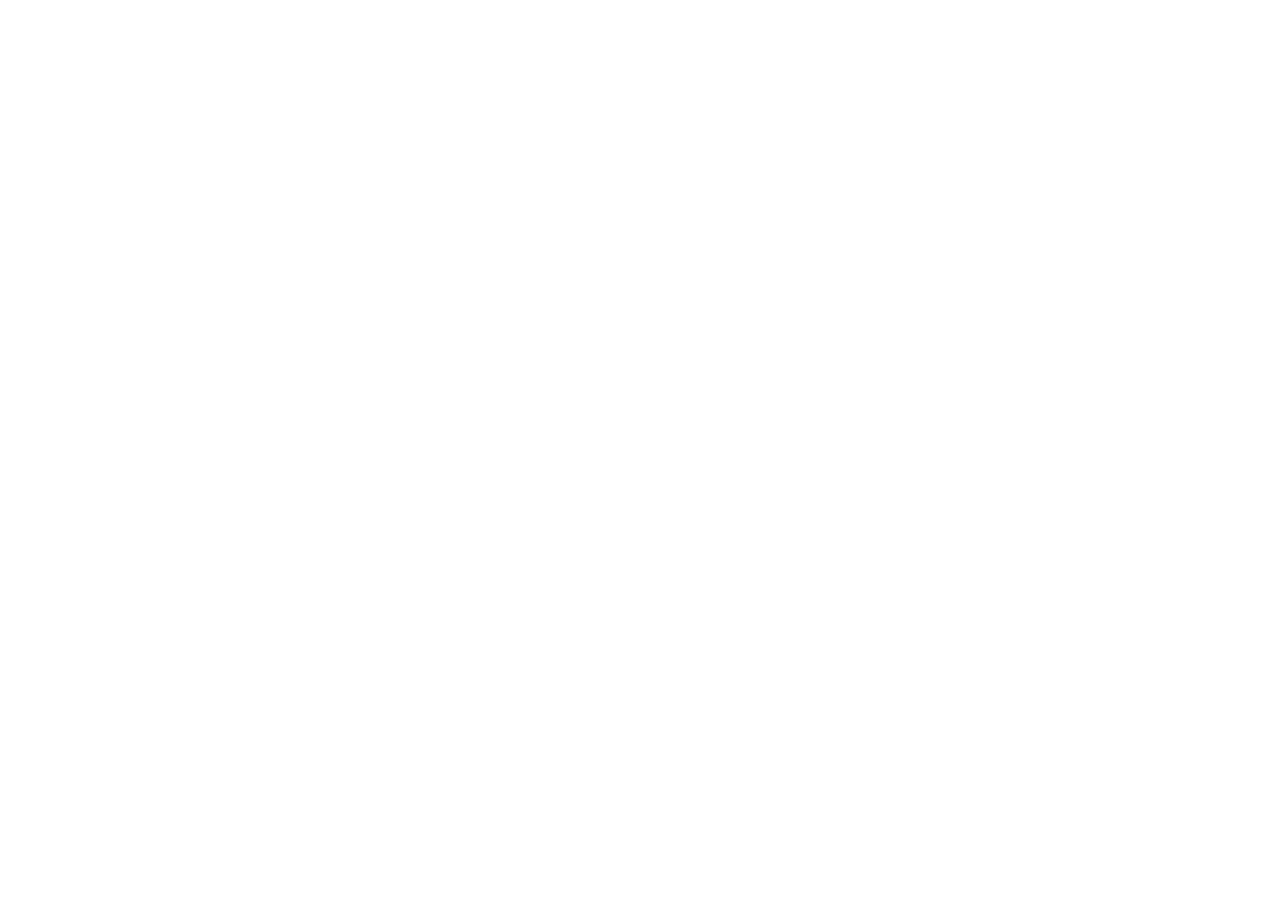
==== login.html @ 6d941e8a "init" ====
<!DOCTYPE html>
<html lang="en">

<head>
    <meta charset="UTF-8">
    <meta http-equiv="X-UA-Compatible" content="IE=edge">
    <meta name="viewport" content="width=device-width, initial-scale=1.0">
    <title>Document</title>
</head>

<body>

</body>

</html>
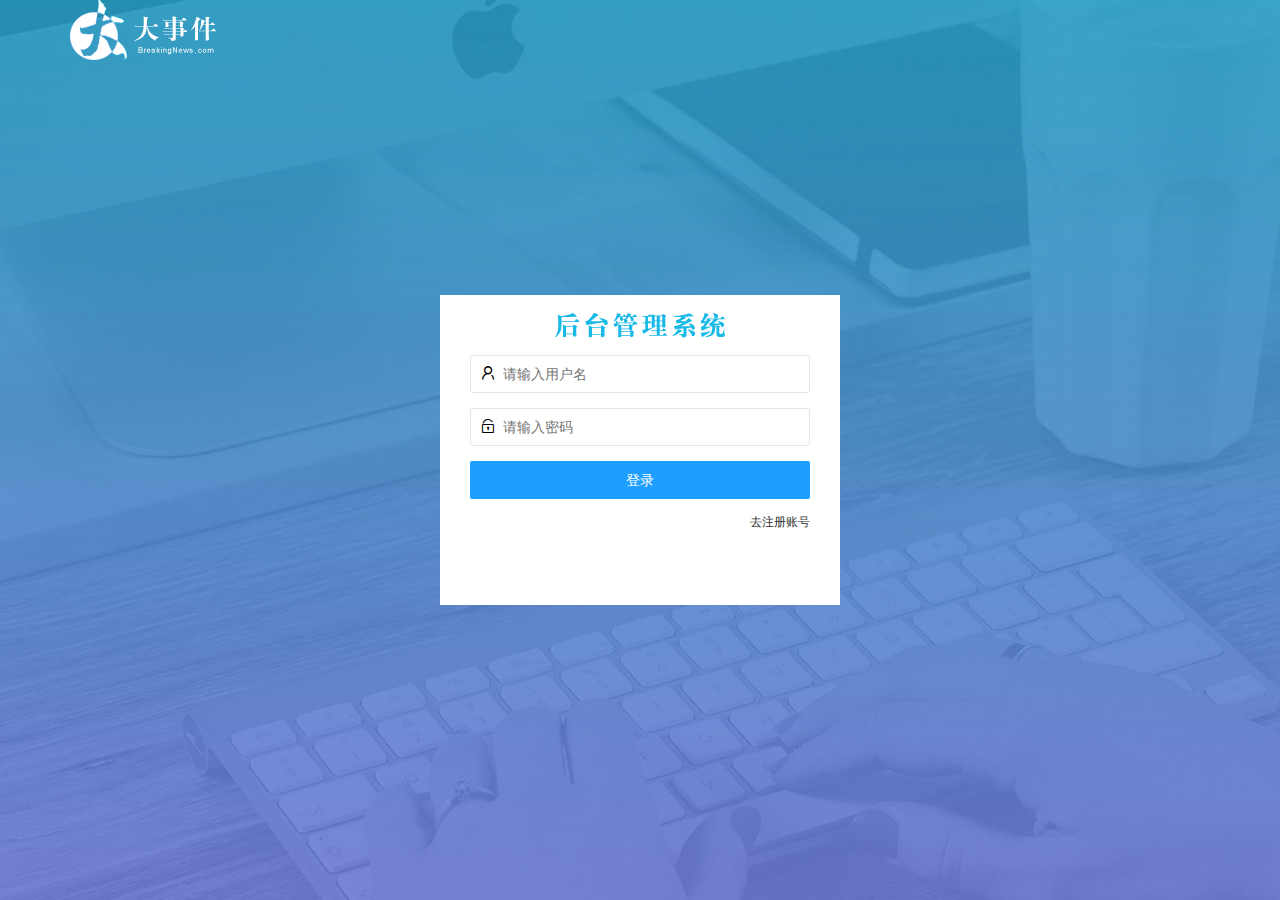
==== commit f3d990e0: "完成了登录和注册功能的开发" ====
--- a/login.html
+++ b/login.html
@@ -5,11 +5,94 @@
     <meta charset="UTF-8">
     <meta http-equiv="X-UA-Compatible" content="IE=edge">
     <meta name="viewport" content="width=device-width, initial-scale=1.0">
-    <title>Document</title>
+    <title>大事件-登录/注册</title>
+    <!-- 导入layui的样式表 -->
+    <link rel="stylesheet" href="./assets/lib/layui/css/layui.css">
+    <!-- 导入自己的样式表 -->
+    <link rel="stylesheet" href="./assets/css/login.css">
+
 </head>
 
 <body>
+    <!-- 头部logo区域 -->
+    <div class="layui-main">
+        <img src="./assets/images/logo.png">
+    </div>
 
+    <!-- 登录/注册区全域 -->
+    <div class="loginAndRegBox">
+        <div class="titleBox"></div>
+
+        <!-- 登录div -->
+        <div class="login-box">
+            <!-- 登录的表单 -->
+            <form class="layui-form" id="form_login">
+                <!-- 用户名 -->
+                <div class="layui-form-item">
+                    <i class="layui-icon layui-icon-username"></i>
+                    <input type="text" name="username" required lay-verify="required" placeholder="请输入用户名"
+                        autocomplete="off" class="layui-input">
+                </div>
+                <!-- 密码 -->
+                <div class="layui-form-item">
+                    <i class="layui-icon layui-icon-password"></i>
+                    <input type="password" name="password" required lay-verify="required|pwd" placeholder="请输入密码"
+                        autocomplete="off" class="layui-input">
+                </div>
+                <!-- 登录按钮 -->
+                <div class="layui-form-item">
+                    <button class="layui-btn layui-btn-fluid layui-btn-normal" lay-submit>登录</button>
+                </div>
+
+                <div class="layui-form-item links">
+                    <a href="javascript:;" id="link_reg">去注册账号</a>
+                </div>
+            </form>
+        </div>
+
+        <!-- 注册div -->
+        <div class="reg-box">
+            <!-- 注册的表单 -->
+            <form class="layui-form" id="form_reg">
+                <!-- 用户名 -->
+                <div class="layui-form-item">
+                    <i class="layui-icon layui-icon-username"></i>
+                    <input type="text" name="username" required lay-verify="required" placeholder="请输入用户名"
+                        autocomplete="off" class="layui-input">
+                </div>
+                <!-- 密码 -->
+                <div class="layui-form-item">
+                    <i class="layui-icon layui-icon-password"></i>
+                    <input type="password" name="password" required lay-verify="required|pwd" placeholder="请输入密码"
+                        autocomplete="off" class="layui-input">
+                </div>
+                <!-- 密码确认 -->
+                <div class="layui-form-item">
+                    <i class="layui-icon layui-icon-password"></i>
+                    <input type="password" name="repassword" required lay-verify="required|pwd|repwd"
+                        placeholder="再次确认密码" autocomplete="off" class="layui-input">
+                </div>
+                <!-- 注册按钮 -->
+                <div class="layui-form-item">
+                    <button class="layui-btn layui-btn-fluid layui-btn-normal" lay-submit>注册</button>
+                </div>
+
+                <div class="layui-form-item links">
+                    <a href="javascript:;" id="link_login">去登陆</a>
+                </div>
+            </form>
+        </div>
+    </div>
+
+    <!-- 导入layui的js文件 -->
+    <script src="./assets/lib/layui/layui.all.js"></script>
+    <!-- 导入JQuery -->
+    <script src="./assets/lib/jquery.js"></script>
+    <!-- 导入自己封装的 baseAPI.js -->
+    <script src="./assets/js/baseAPI.js"></script>
+
+    <!-- 导入自己的javascript脚本 -->
+    <script src="./assets/js/login.js"></script>
 </body>
 
 </html>--- a/assets/lib/layui/css/layui.css
+++ b/assets/lib/layui/css/layui.css
@@ -0,0 +1,2 @@
+/** layui-v2.5.5 MIT License By https://www.layui.com */
+ .layui-inline,img{display:inline-block;vertical-align:middle}h1,h2,h3,h4,h5,h6{font-weight:400}.layui-edge,.layui-header,.layui-inline,.layui-main{position:relative}.layui-body,.layui-edge,.layui-elip{overflow:hidden}.layui-btn,.layui-edge,.layui-inline,img{vertical-align:middle}.layui-btn,.layui-disabled,.layui-icon,.layui-unselect{-moz-user-select:none;-webkit-user-select:none;-ms-user-select:none}.layui-elip,.layui-form-checkbox span,.layui-form-pane .layui-form-label{text-overflow:ellipsis;white-space:nowrap}.layui-breadcrumb,.layui-tree-btnGroup{visibility:hidden}blockquote,body,button,dd,div,dl,dt,form,h1,h2,h3,h4,h5,h6,input,li,ol,p,pre,td,textarea,th,ul{margin:0;padding:0;-webkit-tap-highlight-color:rgba(0,0,0,0)}a:active,a:hover{outline:0}img{border:none}li{list-style:none}table{border-collapse:collapse;border-spacing:0}h4,h5,h6{font-size:100%}button,input,optgroup,option,select,textarea{font-family:inherit;font-size:inherit;font-style:inherit;font-weight:inherit;outline:0}pre{white-space:pre-wrap;white-space:-moz-pre-wrap;white-space:-pre-wrap;white-space:-o-pre-wrap;word-wrap:break-word}body{line-height:24px;font:14px Helvetica Neue,Helvetica,PingFang SC,Tahoma,Arial,sans-serif}hr{height:1px;margin:10px 0;border:0;clear:both}a{color:#333;text-decoration:none}a:hover{color:#777}a cite{font-style:normal;*cursor:pointer}.layui-border-box,.layui-border-box *{box-sizing:border-box}.layui-box,.layui-box *{box-sizing:content-box}.layui-clear{clear:both;*zoom:1}.layui-clear:after{content:'\20';clear:both;*zoom:1;display:block;height:0}.layui-inline{*display:inline;*zoom:1}.layui-edge{display:inline-block;width:0;height:0;border-width:6px;border-style:dashed;border-color:transparent}.layui-edge-top{top:-4px;border-bottom-color:#999;border-bottom-style:solid}.layui-edge-right{border-left-color:#999;border-left-style:solid}.layui-edge-bottom{top:2px;border-top-color:#999;border-top-style:solid}.layui-edge-left{border-right-color:#999;border-right-style:solid}.layui-disabled,.layui-disabled:hover{color:#d2d2d2!important;cursor:not-allowed!important}.layui-circle{border-radius:100%}.layui-show{display:block!important}.layui-hide{display:none!important}@font-face{font-family:layui-icon;src:url(../font/iconfont.eot?v=250);src:url(../font/iconfont.eot?v=250#iefix) format('embedded-opentype'),url(../font/iconfont.woff2?v=250) format('woff2'),url(../font/iconfont.woff?v=250) format('woff'),url(../font/iconfont.ttf?v=250) format('truetype'),url(../font/iconfont.svg?v=250#layui-icon) format('svg')}.layui-icon{font-family:layui-icon!important;font-size:16px;font-style:normal;-webkit-font-smoothing:antialiased;-moz-osx-font-smoothing:grayscale}.layui-icon-reply-fill:before{content:"\e611"}.layui-icon-set-fill:before{content:"\e614"}.layui-icon-menu-fill:before{content:"\e60f"}.layui-icon-search:before{content:"\e615"}.layui-icon-share:before{content:"\e641"}.layui-icon-set-sm:before{content:"\e620"}.layui-icon-engine:before{content:"\e628"}.layui-icon-close:before{content:"\1006"}.layui-icon-close-fill:before{content:"\1007"}.layui-icon-chart-screen:before{content:"\e629"}.layui-icon-star:before{content:"\e600"}.layui-icon-circle-dot:before{content:"\e617"}.layui-icon-chat:before{content:"\e606"}.layui-icon-release:before{content:"\e609"}.layui-icon-list:before{content:"\e60a"}.layui-icon-chart:before{content:"\e62c"}.layui-icon-ok-circle:before{content:"\1005"}.layui-icon-layim-theme:before{content:"\e61b"}.layui-icon-table:before{content:"\e62d"}.layui-icon-right:before{content:"\e602"}.layui-icon-left:before{content:"\e603"}.layui-icon-cart-simple:before{content:"\e698"}.layui-icon-face-cry:before{content:"\e69c"}.layui-icon-face-smile:before{content:"\e6af"}.layui-icon-survey:before{content:"\e6b2"}.layui-icon-tree:before{content:"\e62e"}.layui-icon-upload-circle:before{content:"\e62f"}.layui-icon-add-circle:before{content:"\e61f"}.layui-icon-download-circle:before{content:"\e601"}.layui-icon-templeate-1:before{content:"\e630"}.layui-icon-util:before{content:"\e631"}.layui-icon-face-surprised:before{content:"\e664"}.layui-icon-edit:before{content:"\e642"}.layui-icon-speaker:before{content:"\e645"}.layui-icon-down:before{content:"\e61a"}.layui-icon-file:before{content:"\e621"}.layui-icon-layouts:before{content:"\e632"}.layui-icon-rate-half:before{content:"\e6c9"}.layui-icon-add-circle-fine:before{content:"\e608"}.layui-icon-prev-circle:before{content:"\e633"}.layui-icon-read:before{content:"\e705"}.layui-icon-404:before{content:"\e61c"}.layui-icon-carousel:before{content:"\e634"}.layui-icon-help:before{content:"\e607"}.layui-icon-code-circle:before{content:"\e635"}.layui-icon-water:before{content:"\e636"}.layui-icon-username:before{content:"\e66f"}.layui-icon-find-fill:before{content:"\e670"}.layui-icon-about:before{content:"\e60b"}.layui-icon-location:before{content:"\e715"}.layui-icon-up:before{content:"\e619"}.layui-icon-pause:before{content:"\e651"}.layui-icon-date:before{content:"\e637"}.layui-icon-layim-uploadfile:before{content:"\e61d"}.layui-icon-delete:before{content:"\e640"}.layui-icon-play:before{content:"\e652"}.layui-icon-top:before{content:"\e604"}.layui-icon-friends:before{content:"\e612"}.layui-icon-refresh-3:before{content:"\e9aa"}.layui-icon-ok:before{content:"\e605"}.layui-icon-layer:before{content:"\e638"}.layui-icon-face-smile-fine:before{content:"\e60c"}.layui-icon-dollar:before{content:"\e659"}.layui-icon-group:before{content:"\e613"}.layui-icon-layim-download:before{content:"\e61e"}.layui-icon-picture-fine:before{content:"\e60d"}.layui-icon-link:before{content:"\e64c"}.layui-icon-diamond:before{content:"\e735"}.layui-icon-log:before{content:"\e60e"}.layui-icon-rate-solid:before{content:"\e67a"}.layui-icon-fonts-del:before{content:"\e64f"}.layui-icon-unlink:before{content:"\e64d"}.layui-icon-fonts-clear:before{content:"\e639"}.layui-icon-triangle-r:before{content:"\e623"}.layui-icon-circle:before{content:"\e63f"}.layui-icon-radio:before{content:"\e643"}.layui-icon-align-center:before{content:"\e647"}.layui-icon-align-right:before{content:"\e648"}.layui-icon-align-left:before{content:"\e649"}.layui-icon-loading-1:before{content:"\e63e"}.layui-icon-return:before{content:"\e65c"}.layui-icon-fonts-strong:before{content:"\e62b"}.layui-icon-upload:before{content:"\e67c"}.layui-icon-dialogue:before{content:"\e63a"}.layui-icon-video:before{content:"\e6ed"}.layui-icon-headset:before{content:"\e6fc"}.layui-icon-cellphone-fine:before{content:"\e63b"}.layui-icon-add-1:before{content:"\e654"}.layui-icon-face-smile-b:before{content:"\e650"}.layui-icon-fonts-html:before{content:"\e64b"}.layui-icon-form:before{content:"\e63c"}.layui-icon-cart:before{content:"\e657"}.layui-icon-camera-fill:before{content:"\e65d"}.layui-icon-tabs:before{content:"\e62a"}.layui-icon-fonts-code:before{content:"\e64e"}.layui-icon-fire:before{content:"\e756"}.layui-icon-set:before{content:"\e716"}.layui-icon-fonts-u:before{content:"\e646"}.layui-icon-triangle-d:before{content:"\e625"}.layui-icon-tips:before{content:"\e702"}.layui-icon-picture:before{content:"\e64a"}.layui-icon-more-vertical:before{content:"\e671"}.layui-icon-flag:before{content:"\e66c"}.layui-icon-loading:before{content:"\e63d"}.layui-icon-fonts-i:before{content:"\e644"}.layui-icon-refresh-1:before{content:"\e666"}.layui-icon-rmb:before{content:"\e65e"}.layui-icon-home:before{content:"\e68e"}.layui-icon-user:before{content:"\e770"}.layui-icon-notice:before{content:"\e667"}.layui-icon-login-weibo:before{content:"\e675"}.layui-icon-voice:before{content:"\e688"}.layui-icon-upload-drag:before{content:"\e681"}.layui-icon-login-qq:before{content:"\e676"}.layui-icon-snowflake:before{content:"\e6b1"}.layui-icon-file-b:before{content:"\e655"}.layui-icon-template:before{content:"\e663"}.layui-icon-auz:before{content:"\e672"}.layui-icon-console:before{content:"\e665"}.layui-icon-app:before{content:"\e653"}.layui-icon-prev:before{content:"\e65a"}.layui-icon-website:before{content:"\e7ae"}.layui-icon-next:before{content:"\e65b"}.layui-icon-component:before{content:"\e857"}.layui-icon-more:before{content:"\e65f"}.layui-icon-login-wechat:before{content:"\e677"}.layui-icon-shrink-right:before{content:"\e668"}.layui-icon-spread-left:before{content:"\e66b"}.layui-icon-camera:before{content:"\e660"}.layui-icon-note:before{content:"\e66e"}.layui-icon-refresh:before{content:"\e669"}.layui-icon-female:before{content:"\e661"}.layui-icon-male:before{content:"\e662"}.layui-icon-password:before{content:"\e673"}.layui-icon-senior:before{content:"\e674"}.layui-icon-theme:before{content:"\e66a"}.layui-icon-tread:before{content:"\e6c5"}.layui-icon-praise:before{content:"\e6c6"}.layui-icon-star-fill:before{content:"\e658"}.layui-icon-rate:before{content:"\e67b"}.layui-icon-template-1:before{content:"\e656"}.layui-icon-vercode:before{content:"\e679"}.layui-icon-cellphone:before{content:"\e678"}.layui-icon-screen-full:before{content:"\e622"}.layui-icon-screen-restore:before{content:"\e758"}.layui-icon-cols:before{content:"\e610"}.layui-icon-export:before{content:"\e67d"}.layui-icon-print:before{content:"\e66d"}.layui-icon-slider:before{content:"\e714"}.layui-icon-addition:before{content:"\e624"}.layui-icon-subtraction:before{content:"\e67e"}.layui-icon-service:before{content:"\e626"}.layui-icon-transfer:before{content:"\e691"}.layui-main{width:1140px;margin:0 auto}.layui-header{z-index:1000;height:60px}.layui-header a:hover{transition:all .5s;-webkit-transition:all .5s}.layui-side{position:fixed;left:0;top:0;bottom:0;z-index:999;width:200px;overflow-x:hidden}.layui-side-scroll{position:relative;width:220px;height:100%;overflow-x:hidden}.layui-body{position:absolute;left:200px;right:0;top:0;bottom:0;z-index:998;width:auto;overflow-y:auto;box-sizing:border-box}.layui-layout-body{overflow:hidden}.layui-layout-admin .layui-header{background-color:#23262E}.layui-layout-admin .layui-side{top:60px;width:200px;overflow-x:hidden}.layui-layout-admin .layui-body{position:fixed;top:60px;bottom:44px}.layui-layout-admin .layui-main{width:auto;margin:0 15px}.layui-layout-admin .layui-footer{position:fixed;left:200px;right:0;bottom:0;height:44px;line-height:44px;padding:0 15px;background-color:#eee}.layui-layout-admin .layui-logo{position:absolute;left:0;top:0;width:200px;height:100%;line-height:60px;text-align:center;color:#009688;font-size:16px}.layui-layout-admin .layui-header .layui-nav{background:0 0}.layui-layout-left{position:absolute!important;left:200px;top:0}.layui-layout-right{position:absolute!important;right:0;top:0}.layui-container{position:relative;margin:0 auto;padding:0 15px;box-sizing:border-box}.layui-fluid{position:relative;margin:0 auto;padding:0 15px}.layui-row:after,.layui-row:before{content:'';display:block;clear:both}.layui-col-lg1,.layui-col-lg10,.layui-col-lg11,.layui-col-lg12,.layui-col-lg2,.layui-col-lg3,.layui-col-lg4,.layui-col-lg5,.layui-col-lg6,.layui-col-lg7,.layui-col-lg8,.layui-col-lg9,.layui-col-md1,.layui-col-md10,.layui-col-md11,.layui-col-md12,.layui-col-md2,.layui-col-md3,.layui-col-md4,.layui-col-md5,.layui-col-md6,.layui-col-md7,.layui-col-md8,.layui-col-md9,.layui-col-sm1,.layui-col-sm10,.layui-col-sm11,.layui-col-sm12,.layui-col-sm2,.layui-col-sm3,.layui-col-sm4,.layui-col-sm5,.layui-col-sm6,.layui-col-sm7,.layui-col-sm8,.layui-col-sm9,.layui-col-xs1,.layui-col-xs10,.layui-col-xs11,.layui-col-xs12,.layui-col-xs2,.layui-col-xs3,.layui-col-xs4,.layui-col-xs5,.layui-col-xs6,.layui-col-xs7,.layui-col-xs8,.layui-col-xs9{position:relative;display:block;box-sizing:border-box}.layui-col-xs1,.layui-col-xs10,.layui-col-xs11,.layui-col-xs12,.layui-col-xs2,.layui-col-xs3,.layui-col-xs4,.layui-col-xs5,.layui-col-xs6,.layui-col-xs7,.layui-col-xs8,.layui-col-xs9{float:left}.layui-col-xs1{width:8.33333333%}.layui-col-xs2{width:16.66666667%}.layui-col-xs3{width:25%}.layui-col-xs4{width:33.33333333%}.layui-col-xs5{width:41.66666667%}.layui-col-xs6{width:50%}.layui-col-xs7{width:58.33333333%}.layui-col-xs8{width:66.66666667%}.layui-col-xs9{width:75%}.layui-col-xs10{width:83.33333333%}.layui-col-xs11{width:91.66666667%}.layui-col-xs12{width:100%}.layui-col-xs-offset1{margin-left:8.33333333%}.layui-col-xs-offset2{margin-left:16.66666667%}.layui-col-xs-offset3{margin-left:25%}.layui-col-xs-offset4{margin-left:33.33333333%}.layui-col-xs-offset5{margin-left:41.66666667%}.layui-col-xs-offset6{margin-left:50%}.layui-col-xs-offset7{margin-left:58.33333333%}.layui-col-xs-offset8{margin-left:66.66666667%}.layui-col-xs-offset9{margin-left:75%}.layui-col-xs-offset10{margin-left:83.33333333%}.layui-col-xs-offset11{margin-left:91.66666667%}.layui-col-xs-offset12{margin-left:100%}@media screen and (max-width:768px){.layui-hide-xs{display:none!important}.layui-show-xs-block{display:block!important}.layui-show-xs-inline{display:inline!important}.layui-show-xs-inline-block{display:inline-block!important}}@media screen and (min-width:768px){.layui-container{width:750px}.layui-hide-sm{display:none!important}.layui-show-sm-block{display:block!important}.layui-show-sm-inline{display:inline!important}.layui-show-sm-inline-block{display:inline-block!important}.layui-col-sm1,.layui-col-sm10,.layui-col-sm11,.layui-col-sm12,.layui-col-sm2,.layui-col-sm3,.layui-col-sm4,.layui-col-sm5,.layui-col-sm6,.layui-col-sm7,.layui-col-sm8,.layui-col-sm9{float:left}.layui-col-sm1{width:8.33333333%}.layui-col-sm2{width:16.66666667%}.layui-col-sm3{width:25%}.layui-col-sm4{width:33.33333333%}.layui-col-sm5{width:41.66666667%}.layui-col-sm6{width:50%}.layui-col-sm7{width:58.33333333%}.layui-col-sm8{width:66.66666667%}.layui-col-sm9{width:75%}.layui-col-sm10{width:83.33333333%}.layui-col-sm11{width:91.66666667%}.layui-col-sm12{width:100%}.layui-col-sm-offset1{margin-left:8.33333333%}.layui-col-sm-offset2{margin-left:16.66666667%}.layui-col-sm-offset3{margin-left:25%}.layui-col-sm-offset4{margin-left:33.33333333%}.layui-col-sm-offset5{margin-left:41.66666667%}.layui-col-sm-offset6{margin-left:50%}.layui-col-sm-offset7{margin-left:58.33333333%}.layui-col-sm-offset8{margin-left:66.66666667%}.layui-col-sm-offset9{margin-left:75%}.layui-col-sm-offset10{margin-left:83.33333333%}.layui-col-sm-offset11{margin-left:91.66666667%}.layui-col-sm-offset12{margin-left:100%}}@media screen and (min-width:992px){.layui-container{width:970px}.layui-hide-md{display:none!important}.layui-show-md-block{display:block!important}.layui-show-md-inline{display:inline!important}.layui-show-md-inline-block{display:inline-block!important}.layui-col-md1,.layui-col-md10,.layui-col-md11,.layui-col-md12,.layui-col-md2,.layui-col-md3,.layui-col-md4,.layui-col-md5,.layui-col-md6,.layui-col-md7,.layui-col-md8,.layui-col-md9{float:left}.layui-col-md1{width:8.33333333%}.layui-col-md2{width:16.66666667%}.layui-col-md3{width:25%}.layui-col-md4{width:33.33333333%}.layui-col-md5{width:41.66666667%}.layui-col-md6{width:50%}.layui-col-md7{width:58.33333333%}.layui-col-md8{width:66.66666667%}.layui-col-md9{width:75%}.layui-col-md10{width:83.33333333%}.layui-col-md11{width:91.66666667%}.layui-col-md12{width:100%}.layui-col-md-offset1{margin-left:8.33333333%}.layui-col-md-offset2{margin-left:16.66666667%}.layui-col-md-offset3{margin-left:25%}.layui-col-md-offset4{margin-left:33.33333333%}.layui-col-md-offset5{margin-left:41.66666667%}.layui-col-md-offset6{margin-left:50%}.layui-col-md-offset7{margin-left:58.33333333%}.layui-col-md-offset8{margin-left:66.66666667%}.layui-col-md-offset9{margin-left:75%}.layui-col-md-offset10{margin-left:83.33333333%}.layui-col-md-offset11{margin-left:91.66666667%}.layui-col-md-offset12{margin-left:100%}}@media screen and (min-width:1200px){.layui-container{width:1170px}.layui-hide-lg{display:none!important}.layui-show-lg-block{display:block!important}.layui-show-lg-inline{display:inline!important}.layui-show-lg-inline-block{display:inline-block!important}.layui-col-lg1,.layui-col-lg10,.layui-col-lg11,.layui-col-lg12,.layui-col-lg2,.layui-col-lg3,.layui-col-lg4,.layui-col-lg5,.layui-col-lg6,.layui-col-lg7,.layui-col-lg8,.layui-col-lg9{float:left}.layui-col-lg1{width:8.33333333%}.layui-col-lg2{width:16.66666667%}.layui-col-lg3{width:25%}.layui-col-lg4{width:33.33333333%}.layui-col-lg5{width:41.66666667%}.layui-col-lg6{width:50%}.layui-col-lg7{width:58.33333333%}.layui-col-lg8{width:66.66666667%}.layui-col-lg9{width:75%}.layui-col-lg10{width:83.33333333%}.layui-col-lg11{width:91.66666667%}.layui-col-lg12{width:100%}.layui-col-lg-offset1{margin-left:8.33333333%}.layui-col-lg-offset2{margin-left:16.66666667%}.layui-col-lg-offset3{margin-left:25%}.layui-col-lg-offset4{margin-left:33.33333333%}.layui-col-lg-offset5{margin-left:41.66666667%}.layui-col-lg-offset6{margin-left:50%}.layui-col-lg-offset7{margin-left:58.33333333%}.layui-col-lg-offset8{margin-left:66.66666667%}.layui-col-lg-offset9{margin-left:75%}.layui-col-lg-offset10{margin-left:83.33333333%}.layui-col-lg-offset11{margin-left:91.66666667%}.layui-col-lg-offset12{margin-left:100%}}.layui-col-space1{margin:-.5px}.layui-col-space1>*{padding:.5px}.layui-col-space3{margin:-1.5px}.layui-col-space3>*{padding:1.5px}.layui-col-space5{margin:-2.5px}.layui-col-space5>*{padding:2.5px}.layui-col-space8{margin:-3.5px}.layui-col-space8>*{padding:3.5px}.layui-col-space10{margin:-5px}.layui-col-space10>*{padding:5px}.layui-col-space12{margin:-6px}.layui-col-space12>*{padding:6px}.layui-col-space15{margin:-7.5px}.layui-col-space15>*{padding:7.5px}.layui-col-space18{margin:-9px}.layui-col-space18>*{padding:9px}.layui-col-space20{margin:-10px}.layui-col-space20>*{padding:10px}.layui-col-space22{margin:-11px}.layui-col-space22>*{padding:11px}.layui-col-space25{margin:-12.5px}.layui-col-space25>*{padding:12.5px}.layui-col-space30{margin:-15px}.layui-col-space30>*{padding:15px}.layui-btn,.layui-input,.layui-select,.layui-textarea,.layui-upload-button{outline:0;-webkit-appearance:none;transition:all .3s;-webkit-transition:all .3s;box-sizing:border-box}.layui-elem-quote{margin-bottom:10px;padding:15px;line-height:22px;border-left:5px solid #009688;border-radius:0 2px 2px 0;background-color:#f2f2f2}.layui-quote-nm{border-style:solid;border-width:1px 1px 1px 5px;background:0 0}.layui-elem-field{margin-bottom:10px;padding:0;border-width:1px;border-style:solid}.layui-elem-field legend{margin-left:20px;padding:0 10px;font-size:20px;font-weight:300}.layui-field-title{margin:10px 0 20px;border-width:1px 0 0}.layui-field-box{padding:10px 15px}.layui-field-title .layui-field-box{padding:10px 0}.layui-progress{position:relative;height:6px;border-radius:20px;background-color:#e2e2e2}.layui-progress-bar{position:absolute;left:0;top:0;width:0;max-width:100%;height:6px;border-radius:20px;text-align:right;background-color:#5FB878;transition:all .3s;-webkit-transition:all .3s}.layui-progress-big,.layui-progress-big .layui-progress-bar{height:18px;line-height:18px}.layui-progress-text{position:relative;top:-20px;line-height:18px;font-size:12px;color:#666}.layui-progress-big .layui-progress-text{position:static;padding:0 10px;color:#fff}.layui-collapse{border-width:1px;border-style:solid;border-radius:2px}.layui-colla-content,.layui-colla-item{border-top-width:1px;border-top-style:solid}.layui-colla-item:first-child{border-top:none}.layui-colla-title{position:relative;height:42px;line-height:42px;padding:0 15px 0 35px;color:#333;background-color:#f2f2f2;cursor:pointer;font-size:14px;overflow:hidden}.layui-colla-content{display:none;padding:10px 15px;line-height:22px;color:#666}.layui-colla-icon{position:absolute;left:15px;top:0;font-size:14px}.layui-card{margin-bottom:15px;border-radius:2px;background-color:#fff;box-shadow:0 1px 2px 0 rgba(0,0,0,.05)}.layui-card:last-child{margin-bottom:0}.layui-card-header{position:relative;height:42px;line-height:42px;padding:0 15px;border-bottom:1px solid #f6f6f6;color:#333;border-radius:2px 2px 0 0;font-size:14px}.layui-bg-black,.layui-bg-blue,.layui-bg-cyan,.layui-bg-green,.layui-bg-orange,.layui-bg-red{color:#fff!important}.layui-card-body{position:relative;padding:10px 15px;line-height:24px}.layui-card-body[pad15]{padding:15px}.layui-card-body[pad20]{padding:20px}.layui-card-body .layui-table{margin:5px 0}.layui-card .layui-tab{margin:0}.layui-panel-window{position:relative;padding:15px;border-radius:0;border-top:5px solid #E6E6E6;background-color:#fff}.layui-auxiliar-moving{position:fixed;left:0;right:0;top:0;bottom:0;width:100%;height:100%;background:0 0;z-index:9999999999}.layui-form-label,.layui-form-mid,.layui-form-select,.layui-input-block,.layui-input-inline,.layui-textarea{position:relative}.layui-bg-red{background-color:#FF5722!important}.layui-bg-orange{background-color:#FFB800!important}.layui-bg-green{background-color:#009688!important}.layui-bg-cyan{background-color:#2F4056!important}.layui-bg-blue{background-color:#1E9FFF!important}.layui-bg-black{background-color:#393D49!important}.layui-bg-gray{background-color:#eee!important;color:#666!important}.layui-badge-rim,.layui-colla-content,.layui-colla-item,.layui-collapse,.layui-elem-field,.layui-form-pane .layui-form-item[pane],.layui-form-pane .layui-form-label,.layui-input,.layui-layedit,.layui-layedit-tool,.layui-quote-nm,.layui-select,.layui-tab-bar,.layui-tab-card,.layui-tab-title,.layui-tab-title .layui-this:after,.layui-textarea{border-color:#e6e6e6}.layui-timeline-item:before,hr{background-color:#e6e6e6}.layui-text{line-height:22px;font-size:14px;color:#666}.layui-text h1,.layui-text h2,.layui-text h3{font-weight:500;color:#333}.layui-text h1{font-size:30px}.layui-text h2{font-size:24px}.layui-text h3{font-size:18px}.layui-text a:not(.layui-btn){color:#01AAED}.layui-text a:not(.layui-btn):hover{text-decoration:underline}.layui-text ul{padding:5px 0 5px 15px}.layui-text ul li{margin-top:5px;list-style-type:disc}.layui-text em,.layui-word-aux{color:#999!important;padding:0 5px!important}.layui-btn{display:inline-block;height:38px;line-height:38px;padding:0 18px;background-color:#009688;color:#fff;white-space:nowrap;text-align:center;font-size:14px;border:none;border-radius:2px;cursor:pointer}.layui-btn:hover{opacity:.8;filter:alpha(opacity=80);color:#fff}.layui-btn:active{opacity:1;filter:alpha(opacity=100)}.layui-btn+.layui-btn{margin-left:10px}.layui-btn-container{font-size:0}.layui-btn-container .layui-btn{margin-right:10px;margin-bottom:10px}.layui-btn-container .layui-btn+.layui-btn{margin-left:0}.layui-table .layui-btn-container .layui-btn{margin-bottom:9px}.layui-btn-radius{border-radius:100px}.layui-btn .layui-icon{margin-right:3px;font-size:18px;vertical-align:bottom;vertical-align:middle\9}.layui-btn-primary{border:1px solid #C9C9C9;background-color:#fff;color:#555}.layui-btn-primary:hover{border-color:#009688;color:#333}.layui-btn-normal{background-color:#1E9FFF}.layui-btn-warm{background-color:#FFB800}.layui-btn-danger{background-color:#FF5722}.layui-btn-checked{background-color:#5FB878}.layui-btn-disabled,.layui-btn-disabled:active,.layui-btn-disabled:hover{border:1px solid #e6e6e6;background-color:#FBFBFB;color:#C9C9C9;cursor:not-allowed;opacity:1}.layui-btn-lg{height:44px;line-height:44px;padding:0 25px;font-size:16px}.layui-btn-sm{height:30px;line-height:30px;padding:0 10px;font-size:12px}.layui-btn-sm i{font-size:16px!important}.layui-btn-xs{height:22px;line-height:22px;padding:0 5px;font-size:12px}.layui-btn-xs i{font-size:14px!important}.layui-btn-group{display:inline-block;vertical-align:middle;font-size:0}.layui-btn-group .layui-btn{margin-left:0!important;margin-right:0!important;border-left:1px solid rgba(255,255,255,.5);border-radius:0}.layui-btn-group .layui-btn-primary{border-left:none}.layui-btn-group .layui-btn-primary:hover{border-color:#C9C9C9;color:#009688}.layui-btn-group .layui-btn:first-child{border-left:none;border-radius:2px 0 0 2px}.layui-btn-group .layui-btn-primary:first-child{border-left:1px solid #c9c9c9}.layui-btn-group .layui-btn:last-child{border-radius:0 2px 2px 0}.layui-btn-group .layui-btn+.layui-btn{margin-left:0}.layui-btn-group+.layui-btn-group{margin-left:10px}.layui-btn-fluid{width:100%}.layui-input,.layui-select,.layui-textarea{height:38px;line-height:1.3;line-height:38px\9;border-width:1px;border-style:solid;background-color:#fff;border-radius:2px}.layui-input::-webkit-input-placeholder,.layui-select::-webkit-input-placeholder,.layui-textarea::-webkit-input-placeholder{line-height:1.3}.layui-input,.layui-textarea{display:block;width:100%;padding-left:10px}.layui-input:hover,.layui-textarea:hover{border-color:#D2D2D2!important}.layui-input:focus,.layui-textarea:focus{border-color:#C9C9C9!important}.layui-textarea{min-height:100px;height:auto;line-height:20px;padding:6px 10px;resize:vertical}.layui-select{padding:0 10px}.layui-form input[type=checkbox],.layui-form input[type=radio],.layui-form select{display:none}.layui-form [lay-ignore]{display:initial}.layui-form-item{margin-bottom:15px;clear:both;*zoom:1}.layui-form-item:after{content:'\20';clear:both;*zoom:1;display:block;height:0}.layui-form-label{float:left;display:block;padding:9px 15px;width:80px;font-weight:400;line-height:20px;text-align:right}.layui-form-label-col{display:block;float:none;padding:9px 0;line-height:20px;text-align:left}.layui-form-item .layui-inline{margin-bottom:5px;margin-right:10px}.layui-input-block{margin-left:110px;min-height:36px}.layui-input-inline{display:inline-block;vertical-align:middle}.layui-form-item .layui-input-inline{float:left;width:190px;margin-right:10px}.layui-form-text .layui-input-inline{width:auto}.layui-form-mid{float:left;display:block;padding:9px 0!important;line-height:20px;margin-right:10px}.layui-form-danger+.layui-form-select .layui-input,.layui-form-danger:focus{border-color:#FF5722!important}.layui-form-select .layui-input{padding-right:30px;cursor:pointer}.layui-form-select .layui-edge{position:absolute;right:10px;top:50%;margin-top:-3px;cursor:pointer;border-width:6px;border-top-color:#c2c2c2;border-top-style:solid;transition:all .3s;-webkit-transition:all .3s}.layui-form-select dl{display:none;position:absolute;left:0;top:42px;padding:5px 0;z-index:899;min-width:100%;border:1px solid #d2d2d2;max-height:300px;overflow-y:auto;background-color:#fff;border-radius:2px;box-shadow:0 2px 4px rgba(0,0,0,.12);box-sizing:border-box}.layui-form-select dl dd,.layui-form-select dl dt{padding:0 10px;line-height:36px;white-space:nowrap;overflow:hidden;text-overflow:ellipsis}.layui-form-select dl dt{font-size:12px;color:#999}.layui-form-select dl dd{cursor:pointer}.layui-form-select dl dd:hover{background-color:#f2f2f2;-webkit-transition:.5s all;transition:.5s all}.layui-form-select .layui-select-group dd{padding-left:20px}.layui-form-select dl dd.layui-select-tips{padding-left:10px!important;color:#999}.layui-form-select dl dd.layui-this{background-color:#5FB878;color:#fff}.layui-form-checkbox,.layui-form-select dl dd.layui-disabled{background-color:#fff}.layui-form-selected dl{display:block}.layui-form-checkbox,.layui-form-checkbox *,.layui-form-switch{display:inline-block;vertical-align:middle}.layui-form-selected .layui-edge{margin-top:-9px;-webkit-transform:rotate(180deg);transform:rotate(180deg);margin-top:-3px\9}:root .layui-form-selected .layui-edge{margin-top:-9px\0/IE9}.layui-form-selectup dl{top:auto;bottom:42px}.layui-select-none{margin:5px 0;text-align:center;color:#999}.layui-select-disabled .layui-disabled{border-color:#eee!important}.layui-select-disabled .layui-edge{border-top-color:#d2d2d2}.layui-form-checkbox{position:relative;height:30px;line-height:30px;margin-right:10px;padding-right:30px;cursor:pointer;font-size:0;-webkit-transition:.1s linear;transition:.1s linear;box-sizing:border-box}.layui-form-checkbox span{padding:0 10px;height:100%;font-size:14px;border-radius:2px 0 0 2px;background-color:#d2d2d2;color:#fff;overflow:hidden}.layui-form-checkbox:hover span{background-color:#c2c2c2}.layui-form-checkbox i{position:absolute;right:0;top:0;width:30px;height:28px;border:1px solid #d2d2d2;border-left:none;border-radius:0 2px 2px 0;color:#fff;font-size:20px;text-align:center}.layui-form-checkbox:hover i{border-color:#c2c2c2;color:#c2c2c2}.layui-form-checked,.layui-form-checked:hover{border-color:#5FB878}.layui-form-checked span,.layui-form-checked:hover span{background-color:#5FB878}.layui-form-checked i,.layui-form-checked:hover i{color:#5FB878}.layui-form-item .layui-form-checkbox{margin-top:4px}.layui-form-checkbox[lay-skin=primary]{height:auto!important;line-height:normal!important;min-width:18px;min-height:18px;border:none!important;margin-right:0;padding-left:28px;padding-right:0;background:0 0}.layui-form-checkbox[lay-skin=primary] span{padding-left:0;padding-right:15px;line-height:18px;background:0 0;color:#666}.layui-form-checkbox[lay-skin=primary] i{right:auto;left:0;width:16px;height:16px;line-height:16px;border:1px solid #d2d2d2;font-size:12px;border-radius:2px;background-color:#fff;-webkit-transition:.1s linear;transition:.1s linear}.layui-form-checkbox[lay-skin=primary]:hover i{border-color:#5FB878;color:#fff}.layui-form-checked[lay-skin=primary] i{border-color:#5FB878!important;background-color:#5FB878;color:#fff}.layui-checkbox-disbaled[lay-skin=primary] span{background:0 0!important;color:#c2c2c2}.layui-checkbox-disbaled[lay-skin=primary]:hover i{border-color:#d2d2d2}.layui-form-item .layui-form-checkbox[lay-skin=primary]{margin-top:10px}.layui-form-switch{position:relative;height:22px;line-height:22px;min-width:35px;padding:0 5px;margin-top:8px;border:1px solid #d2d2d2;border-radius:20px;cursor:pointer;background-color:#fff;-webkit-transition:.1s linear;transition:.1s linear}.layui-form-switch i{position:absolute;left:5px;top:3px;width:16px;height:16px;border-radius:20px;background-color:#d2d2d2;-webkit-transition:.1s linear;transition:.1s linear}.layui-form-switch em{position:relative;top:0;width:25px;margin-left:21px;padding:0!important;text-align:center!important;color:#999!important;font-style:normal!important;font-size:12px}.layui-form-onswitch{border-color:#5FB878;background-color:#5FB878}.layui-checkbox-disbaled,.layui-checkbox-disbaled i{border-color:#e2e2e2!important}.layui-form-onswitch i{left:100%;margin-left:-21px;background-color:#fff}.layui-form-onswitch em{margin-left:5px;margin-right:21px;color:#fff!important}.layui-checkbox-disbaled span{background-color:#e2e2e2!important}.layui-checkbox-disbaled:hover i{color:#fff!important}[lay-radio]{display:none}.layui-form-radio,.layui-form-radio *{display:inline-block;vertical-align:middle}.layui-form-radio{line-height:28px;margin:6px 10px 0 0;padding-right:10px;cursor:pointer;font-size:0}.layui-form-radio *{font-size:14px}.layui-form-radio>i{margin-right:8px;font-size:22px;color:#c2c2c2}.layui-form-radio>i:hover,.layui-form-radioed>i{color:#5FB878}.layui-radio-disbaled>i{color:#e2e2e2!important}.layui-form-pane .layui-form-label{width:110px;padding:8px 15px;height:38px;line-height:20px;border-width:1px;border-style:solid;border-radius:2px 0 0 2px;text-align:center;background-color:#FBFBFB;overflow:hidden;box-sizing:border-box}.layui-form-pane .layui-input-inline{margin-left:-1px}.layui-form-pane .layui-input-block{margin-left:110px;left:-1px}.layui-form-pane .layui-input{border-radius:0 2px 2px 0}.layui-form-pane .layui-form-text .layui-form-label{float:none;width:100%;border-radius:2px;box-sizing:border-box;text-align:left}.layui-form-pane .layui-form-text .layui-input-inline{display:block;margin:0;top:-1px;clear:both}.layui-form-pane .layui-form-text .layui-input-block{margin:0;left:0;top:-1px}.layui-form-pane .layui-form-text .layui-textarea{min-height:100px;border-radius:0 0 2px 2px}.layui-form-pane .layui-form-checkbox{margin:4px 0 4px 10px}.layui-form-pane .layui-form-radio,.layui-form-pane .layui-form-switch{margin-top:6px;margin-left:10px}.layui-form-pane .layui-form-item[pane]{position:relative;border-width:1px;border-style:solid}.layui-form-pane .layui-form-item[pane] .layui-form-label{position:absolute;left:0;top:0;height:100%;border-width:0 1px 0 0}.layui-form-pane .layui-form-item[pane] .layui-input-inline{margin-left:110px}@media screen and (max-width:450px){.layui-form-item .layui-form-label{text-overflow:ellipsis;overflow:hidden;white-space:nowrap}.layui-form-item .layui-inline{display:block;margin-right:0;margin-bottom:20px;clear:both}.layui-form-item .layui-inline:after{content:'\20';clear:both;display:block;height:0}.layui-form-item .layui-input-inline{display:block;float:none;left:-3px;width:auto;margin:0 0 10px 112px}.layui-form-item .layui-input-inline+.layui-form-mid{margin-left:110px;top:-5px;padding:0}.layui-form-item .layui-form-checkbox{margin-right:5px;margin-bottom:5px}}.layui-layedit{border-width:1px;border-style:solid;border-radius:2px}.layui-layedit-tool{padding:3px 5px;border-bottom-width:1px;border-bottom-style:solid;font-size:0}.layedit-tool-fixed{position:fixed;top:0;border-top:1px solid #e2e2e2}.layui-layedit-tool .layedit-tool-mid,.layui-layedit-tool .layui-icon{display:inline-block;vertical-align:middle;text-align:center;font-size:14px}.layui-layedit-tool .layui-icon{position:relative;width:32px;height:30px;line-height:30px;margin:3px 5px;color:#777;cursor:pointer;border-radius:2px}.layui-layedit-tool .layui-icon:hover{color:#393D49}.layui-layedit-tool .layui-icon:active{color:#000}.layui-layedit-tool .layedit-tool-active{background-color:#e2e2e2;color:#000}.layui-layedit-tool .layui-disabled,.layui-layedit-tool .layui-disabled:hover{color:#d2d2d2;cursor:not-allowed}.layui-layedit-tool .layedit-tool-mid{width:1px;height:18px;margin:0 10px;background-color:#d2d2d2}.layedit-tool-html{width:50px!important;font-size:30px!important}.layedit-tool-b,.layedit-tool-code,.layedit-tool-help{font-size:16px!important}.layedit-tool-d,.layedit-tool-face,.layedit-tool-image,.layedit-tool-unlink{font-size:18px!important}.layedit-tool-image input{position:absolute;font-size:0;left:0;top:0;width:100%;height:100%;opacity:.01;filter:Alpha(opacity=1);cursor:pointer}.layui-layedit-iframe iframe{display:block;width:100%}#LAY_layedit_code{overflow:hidden}.layui-laypage{display:inline-block;*display:inline;*zoom:1;vertical-align:middle;margin:10px 0;font-size:0}.layui-laypage>a:first-child,.layui-laypage>a:first-child em{border-radius:2px 0 0 2px}.layui-laypage>a:last-child,.layui-laypage>a:last-child em{border-radius:0 2px 2px 0}.layui-laypage>:first-child{margin-left:0!important}.layui-laypage>:last-child{margin-right:0!important}.layui-laypage a,.layui-laypage button,.layui-laypage input,.layui-laypage select,.layui-laypage span{border:1px solid #e2e2e2}.layui-laypage a,.layui-laypage span{display:inline-block;*display:inline;*zoom:1;vertical-align:middle;padding:0 15px;height:28px;line-height:28px;margin:0 -1px 5px 0;background-color:#fff;color:#333;font-size:12px}.layui-flow-more a *,.layui-laypage input,.layui-table-view select[lay-ignore]{display:inline-block}.layui-laypage a:hover{color:#009688}.layui-laypage em{font-style:normal}.layui-laypage .layui-laypage-spr{color:#999;font-weight:700}.layui-laypage a{text-decoration:none}.layui-laypage .layui-laypage-curr{position:relative}.layui-laypage .layui-laypage-curr em{position:relative;color:#fff}.layui-laypage .layui-laypage-curr .layui-laypage-em{position:absolute;left:-1px;top:-1px;padding:1px;width:100%;height:100%;background-color:#009688}.layui-laypage-em{border-radius:2px}.layui-laypage-next em,.layui-laypage-prev em{font-family:Sim sun;font-size:16px}.layui-laypage .layui-laypage-count,.layui-laypage .layui-laypage-limits,.layui-laypage .layui-laypage-refresh,.layui-laypage .layui-laypage-skip{margin-left:10px;margin-right:10px;padding:0;border:none}.layui-laypage .layui-laypage-limits,.layui-laypage .layui-laypage-refresh{vertical-align:top}.layui-laypage .layui-laypage-refresh i{font-size:18px;cursor:pointer}.layui-laypage select{height:22px;padding:3px;border-radius:2px;cursor:pointer}.layui-laypage .layui-laypage-skip{height:30px;line-height:30px;color:#999}.layui-laypage button,.layui-laypage input{height:30px;line-height:30px;border-radius:2px;vertical-align:top;background-color:#fff;box-sizing:border-box}.layui-laypage input{width:40px;margin:0 10px;padding:0 3px;text-align:center}.layui-laypage input:focus,.layui-laypage select:focus{border-color:#009688!important}.layui-laypage button{margin-left:10px;padding:0 10px;cursor:pointer}.layui-table,.layui-table-view{margin:10px 0}.layui-flow-more{margin:10px 0;text-align:center;color:#999;font-size:14px}.layui-flow-more a{height:32px;line-height:32px}.layui-flow-more a *{vertical-align:top}.layui-flow-more a cite{padding:0 20px;border-radius:3px;background-color:#eee;color:#333;font-style:normal}.layui-flow-more a cite:hover{opacity:.8}.layui-flow-more a i{font-size:30px;color:#737383}.layui-table{width:100%;background-color:#fff;color:#666}.layui-table tr{transition:all .3s;-webkit-transition:all .3s}.layui-table th{text-align:left;font-weight:400}.layui-table tbody tr:hover,.layui-table thead tr,.layui-table-click,.layui-table-header,.layui-table-hover,.layui-table-mend,.layui-table-patch,.layui-table-tool,.layui-table-total,.layui-table-total tr,.layui-table[lay-even] tr:nth-child(even){background-color:#f2f2f2}.layui-table td,.layui-table th,.layui-table-col-set,.layui-table-fixed-r,.layui-table-grid-down,.layui-table-header,.layui-table-page,.layui-table-tips-main,.layui-table-tool,.layui-table-total,.layui-table-view,.layui-table[lay-skin=line],.layui-table[lay-skin=row]{border-width:1px;border-style:solid;border-color:#e6e6e6}.layui-table td,.layui-table th{position:relative;padding:9px 15px;min-height:20px;line-height:20px;font-size:14px}.layui-table[lay-skin=line] td,.layui-table[lay-skin=line] th{border-width:0 0 1px}.layui-table[lay-skin=row] td,.layui-table[lay-skin=row] th{border-width:0 1px 0 0}.layui-table[lay-skin=nob] td,.layui-table[lay-skin=nob] th{border:none}.layui-table img{max-width:100px}.layui-table[lay-size=lg] td,.layui-table[lay-size=lg] th{padding:15px 30px}.layui-table-view .layui-table[lay-size=lg] .layui-table-cell{height:40px;line-height:40px}.layui-table[lay-size=sm] td,.layui-table[lay-size=sm] th{font-size:12px;padding:5px 10px}.layui-table-view .layui-table[lay-size=sm] .layui-table-cell{height:20px;line-height:20px}.layui-table[lay-data]{display:none}.layui-table-box{position:relative;overflow:hidden}.layui-table-view .layui-table{position:relative;width:auto;margin:0}.layui-table-view .layui-table[lay-skin=line]{border-width:0 1px 0 0}.layui-table-view .layui-table[lay-skin=row]{border-width:0 0 1px}.layui-table-view .layui-table td,.layui-table-view .layui-table th{padding:5px 0;border-top:none;border-left:none}.layui-table-view .layui-table th.layui-unselect .layui-table-cell span{cursor:pointer}.layui-table-view .layui-table td{cursor:default}.layui-table-view .layui-table td[data-edit=text]{cursor:text}.layui-table-view .layui-form-checkbox[lay-skin=primary] i{width:18px;height:18px}.layui-table-view .layui-form-radio{line-height:0;padding:0}.layui-table-view .layui-form-radio>i{margin:0;font-size:20px}.layui-table-init{position:absolute;left:0;top:0;width:100%;height:100%;text-align:center;z-index:110}.layui-table-init .layui-icon{position:absolute;left:50%;top:50%;margin:-15px 0 0 -15px;font-size:30px;color:#c2c2c2}.layui-table-header{border-width:0 0 1px;overflow:hidden}.layui-table-header .layui-table{margin-bottom:-1px}.layui-table-tool .layui-inline[lay-event]{position:relative;width:26px;height:26px;padding:5px;line-height:16px;margin-right:10px;text-align:center;color:#333;border:1px solid #ccc;cursor:pointer;-webkit-transition:.5s all;transition:.5s all}.layui-table-tool .layui-inline[lay-event]:hover{border:1px solid #999}.layui-table-tool-temp{padding-right:120px}.layui-table-tool-self{position:absolute;right:17px;top:10px}.layui-table-tool .layui-table-tool-self .layui-inline[lay-event]{margin:0 0 0 10px}.layui-table-tool-panel{position:absolute;top:29px;left:-1px;padding:5px 0;min-width:150px;min-height:40px;border:1px solid #d2d2d2;text-align:left;overflow-y:auto;background-color:#fff;box-shadow:0 2px 4px rgba(0,0,0,.12)}.layui-table-cell,.layui-table-tool-panel li{overflow:hidden;text-overflow:ellipsis;white-space:nowrap}.layui-table-tool-panel li{padding:0 10px;line-height:30px;-webkit-transition:.5s all;transition:.5s all}.layui-table-tool-panel li .layui-form-checkbox[lay-skin=primary]{width:100%;padding-left:28px}.layui-table-tool-panel li:hover{background-color:#f2f2f2}.layui-table-tool-panel li .layui-form-checkbox[lay-skin=primary] i{position:absolute;left:0;top:0}.layui-table-tool-panel li .layui-form-checkbox[lay-skin=primary] span{padding:0}.layui-table-tool .layui-table-tool-self .layui-table-tool-panel{left:auto;right:-1px}.layui-table-col-set{position:absolute;right:0;top:0;width:20px;height:100%;border-width:0 0 0 1px;background-color:#fff}.layui-table-sort{width:10px;height:20px;margin-left:5px;cursor:pointer!important}.layui-table-sort .layui-edge{position:absolute;left:5px;border-width:5px}.layui-table-sort .layui-table-sort-asc{top:3px;border-top:none;border-bottom-style:solid;border-bottom-color:#b2b2b2}.layui-table-sort .layui-table-sort-asc:hover{border-bottom-color:#666}.layui-table-sort .layui-table-sort-desc{bottom:5px;border-bottom:none;border-top-style:solid;border-top-color:#b2b2b2}.layui-table-sort .layui-table-sort-desc:hover{border-top-color:#666}.layui-table-sort[lay-sort=asc] .layui-table-sort-asc{border-bottom-color:#000}.layui-table-sort[lay-sort=desc] .layui-table-sort-desc{border-top-color:#000}.layui-table-cell{height:28px;line-height:28px;padding:0 15px;position:relative;box-sizing:border-box}.layui-table-cell .layui-form-checkbox[lay-skin=primary]{top:-1px;padding:0}.layui-table-cell .layui-table-link{color:#01AAED}.laytable-cell-checkbox,.laytable-cell-numbers,.laytable-cell-radio,.laytable-cell-space{padding:0;text-align:center}.layui-table-body{position:relative;overflow:auto;margin-right:-1px;margin-bottom:-1px}.layui-table-body .layui-none{line-height:26px;padding:15px;text-align:center;color:#999}.layui-table-fixed{position:absolute;left:0;top:0;z-index:101}.layui-table-fixed .layui-table-body{overflow:hidden}.layui-table-fixed-l{box-shadow:0 -1px 8px rgba(0,0,0,.08)}.layui-table-fixed-r{left:auto;right:-1px;border-width:0 0 0 1px;box-shadow:-1px 0 8px rgba(0,0,0,.08)}.layui-table-fixed-r .layui-table-header{position:relative;overflow:visible}.layui-table-mend{position:absolute;right:-49px;top:0;height:100%;width:50px}.layui-table-tool{position:relative;z-index:890;width:100%;min-height:50px;line-height:30px;padding:10px 15px;border-width:0 0 1px}.layui-table-tool .layui-btn-container{margin-bottom:-10px}.layui-table-page,.layui-table-total{border-width:1px 0 0;margin-bottom:-1px;overflow:hidden}.layui-table-page{position:relative;width:100%;padding:7px 7px 0;height:41px;font-size:12px;white-space:nowrap}.layui-table-page>div{height:26px}.layui-table-page .layui-laypage{margin:0}.layui-table-page .layui-laypage a,.layui-table-page .layui-laypage span{height:26px;line-height:26px;margin-bottom:10px;border:none;background:0 0}.layui-table-page .layui-laypage a,.layui-table-page .layui-laypage span.layui-laypage-curr{padding:0 12px}.layui-table-page .layui-laypage span{margin-left:0;padding:0}.layui-table-page .layui-laypage .layui-laypage-prev{margin-left:-7px!important}.layui-table-page .layui-laypage .layui-laypage-curr .layui-laypage-em{left:0;top:0;padding:0}.layui-table-page .layui-laypage button,.layui-table-page .layui-laypage input{height:26px;line-height:26px}.layui-table-page .layui-laypage input{width:40px}.layui-table-page .layui-laypage button{padding:0 10px}.layui-table-page select{height:18px}.layui-table-patch .layui-table-cell{padding:0;width:30px}.layui-table-edit{position:absolute;left:0;top:0;width:100%;height:100%;padding:0 14px 1px;border-radius:0;box-shadow:1px 1px 20px rgba(0,0,0,.15)}.layui-table-edit:focus{border-color:#5FB878!important}select.layui-table-edit{padding:0 0 0 10px;border-color:#C9C9C9}.layui-table-view .layui-form-checkbox,.layui-table-view .layui-form-radio,.layui-table-view .layui-form-switch{top:0;margin:0;box-sizing:content-box}.layui-table-view .layui-form-checkbox{top:-1px;height:26px;line-height:26px}.layui-table-view .layui-form-checkbox i{height:26px}.layui-table-grid .layui-table-cell{overflow:visible}.layui-table-grid-down{position:absolute;top:0;right:0;width:26px;height:100%;padding:5px 0;border-width:0 0 0 1px;text-align:center;background-color:#fff;color:#999;cursor:pointer}.layui-table-grid-down .layui-icon{position:absolute;top:50%;left:50%;margin:-8px 0 0 -8px}.layui-table-grid-down:hover{background-color:#fbfbfb}body .layui-table-tips .layui-layer-content{background:0 0;padding:0;box-shadow:0 1px 6px rgba(0,0,0,.12)}.layui-table-tips-main{margin:-44px 0 0 -1px;max-height:150px;padding:8px 15px;font-size:14px;overflow-y:scroll;background-color:#fff;color:#666}.layui-table-tips-c{position:absolute;right:-3px;top:-13px;width:20px;height:20px;padding:3px;cursor:pointer;background-color:#666;border-radius:50%;color:#fff}.layui-table-tips-c:hover{background-color:#777}.layui-table-tips-c:before{position:relative;right:-2px}.layui-upload-file{display:none!important;opacity:.01;filter:Alpha(opacity=1)}.layui-upload-drag,.layui-upload-form,.layui-upload-wrap{display:inline-block}.layui-upload-list{margin:10px 0}.layui-upload-choose{padding:0 10px;color:#999}.layui-upload-drag{position:relative;padding:30px;border:1px dashed #e2e2e2;background-color:#fff;text-align:center;cursor:pointer;color:#999}.layui-upload-drag .layui-icon{font-size:50px;color:#009688}.layui-upload-drag[lay-over]{border-color:#009688}.layui-upload-iframe{position:absolute;width:0;height:0;border:0;visibility:hidden}.layui-upload-wrap{position:relative;vertical-align:middle}.layui-upload-wrap .layui-upload-file{display:block!important;position:absolute;left:0;top:0;z-index:10;font-size:100px;width:100%;height:100%;opacity:.01;filter:Alpha(opacity=1);cursor:pointer}.layui-transfer-active,.layui-transfer-box{display:inline-block;vertical-align:middle}.layui-transfer-box,.layui-transfer-header,.layui-transfer-search{border-width:0;border-style:solid;border-color:#e6e6e6}.layui-transfer-box{position:relative;border-width:1px;width:200px;height:360px;border-radius:2px;background-color:#fff}.layui-transfer-box .layui-form-checkbox{width:100%;margin:0!important}.layui-transfer-header{height:38px;line-height:38px;padding:0 10px;border-bottom-width:1px}.layui-transfer-search{position:relative;padding:10px;border-bottom-width:1px}.layui-transfer-search .layui-input{height:32px;padding-left:30px;font-size:12px}.layui-transfer-search .layui-icon-search{position:absolute;left:20px;top:50%;margin-top:-8px;color:#666}.layui-transfer-active{margin:0 15px}.layui-transfer-active .layui-btn{display:block;margin:0;padding:0 15px;background-color:#5FB878;border-color:#5FB878;color:#fff}.layui-transfer-active .layui-btn-disabled{background-color:#FBFBFB;border-color:#e6e6e6;color:#C9C9C9}.layui-transfer-active .layui-btn:first-child{margin-bottom:15px}.layui-transfer-active .layui-btn .layui-icon{margin:0;font-size:14px!important}.layui-transfer-data{padding:5px 0;overflow:auto}.layui-transfer-data li{height:32px;line-height:32px;padding:0 10px}.layui-transfer-data li:hover{background-color:#f2f2f2;transition:.5s all}.layui-transfer-data .layui-none{padding:15px 10px;text-align:center;color:#999}.layui-nav{position:relative;padding:0 20px;background-color:#393D49;color:#fff;border-radius:2px;font-size:0;box-sizing:border-box}.layui-nav *{font-size:14px}.layui-nav .layui-nav-item{position:relative;display:inline-block;*display:inline;*zoom:1;vertical-align:middle;line-height:60px}.layui-nav .layui-nav-item a{display:block;padding:0 20px;color:#fff;color:rgba(255,255,255,.7);transition:all .3s;-webkit-transition:all .3s}.layui-nav .layui-this:after,.layui-nav-bar,.layui-nav-tree .layui-nav-itemed:after{position:absolute;left:0;top:0;width:0;height:5px;background-color:#5FB878;transition:all .2s;-webkit-transition:all .2s}.layui-nav-bar{z-index:1000}.layui-nav .layui-nav-item a:hover,.layui-nav .layui-this a{color:#fff}.layui-nav .layui-this:after{content:'';top:auto;bottom:0;width:100%}.layui-nav-img{width:30px;height:30px;margin-right:10px;border-radius:50%}.layui-nav .layui-nav-more{content:'';width:0;height:0;border-style:solid dashed dashed;border-color:#fff transparent transparent;overflow:hidden;cursor:pointer;transition:all .2s;-webkit-transition:all .2s;position:absolute;top:50%;right:3px;margin-top:-3px;border-width:6px;border-top-color:rgba(255,255,255,.7)}.layui-nav .layui-nav-mored,.layui-nav-itemed>a .layui-nav-more{margin-top:-9px;border-style:dashed dashed solid;border-color:transparent transparent #fff}.layui-nav-child{display:none;position:absolute;left:0;top:65px;min-width:100%;line-height:36px;padding:5px 0;box-shadow:0 2px 4px rgba(0,0,0,.12);border:1px solid #d2d2d2;background-color:#fff;z-index:100;border-radius:2px;white-space:nowrap}.layui-nav .layui-nav-child a{color:#333}.layui-nav .layui-nav-child a:hover{background-color:#f2f2f2;color:#000}.layui-nav-child dd{position:relative}.layui-nav .layui-nav-child dd.layui-this a,.layui-nav-child dd.layui-this{background-color:#5FB878;color:#fff}.layui-nav-child dd.layui-this:after{display:none}.layui-nav-tree{width:200px;padding:0}.layui-nav-tree .layui-nav-item{display:block;width:100%;line-height:45px}.layui-nav-tree .layui-nav-item a{position:relative;height:45px;line-height:45px;text-overflow:ellipsis;overflow:hidden;white-space:nowrap}.layui-nav-tree .layui-nav-item a:hover{background-color:#4E5465}.layui-nav-tree .layui-nav-bar{width:5px;height:0;background-color:#009688}.layui-nav-tree .layui-nav-child dd.layui-this,.layui-nav-tree .layui-nav-child dd.layui-this a,.layui-nav-tree .layui-this,.layui-nav-tree .layui-this>a,.layui-nav-tree .layui-this>a:hover{background-color:#009688;color:#fff}.layui-nav-tree .layui-this:after{display:none}.layui-nav-itemed>a,.layui-nav-tree .layui-nav-title a,.layui-nav-tree .layui-nav-title a:hover{color:#fff!important}.layui-nav-tree .layui-nav-child{position:relative;z-index:0;top:0;border:none;box-shadow:none}.layui-nav-tree .layui-nav-child a{height:40px;line-height:40px;color:#fff;color:rgba(255,255,255,.7)}.layui-nav-tree .layui-nav-child,.layui-nav-tree .layui-nav-child a:hover{background:0 0;color:#fff}.layui-nav-tree .layui-nav-more{right:10px}.layui-nav-itemed>.layui-nav-child{display:block;padding:0;background-color:rgba(0,0,0,.3)!important}.layui-nav-itemed>.layui-nav-child>.layui-this>.layui-nav-child{display:block}.layui-nav-side{position:fixed;top:0;bottom:0;left:0;overflow-x:hidden;z-index:999}.layui-bg-blue .layui-nav-bar,.layui-bg-blue .layui-nav-itemed:after,.layui-bg-blue .layui-this:after{background-color:#93D1FF}.layui-bg-blue .layui-nav-child dd.layui-this{background-color:#1E9FFF}.layui-bg-blue .layui-nav-itemed>a,.layui-nav-tree.layui-bg-blue .layui-nav-title a,.layui-nav-tree.layui-bg-blue .layui-nav-title a:hover{background-color:#007DDB!important}.layui-breadcrumb{font-size:0}.layui-breadcrumb>*{font-size:14px}.layui-breadcrumb a{color:#999!important}.layui-breadcrumb a:hover{color:#5FB878!important}.layui-breadcrumb a cite{color:#666;font-style:normal}.layui-breadcrumb span[lay-separator]{margin:0 10px;color:#999}.layui-tab{margin:10px 0;text-align:left!important}.layui-tab[overflow]>.layui-tab-title{overflow:hidden}.layui-tab-title{position:relative;left:0;height:40px;white-space:nowrap;font-size:0;border-bottom-width:1px;border-bottom-style:solid;transition:all .2s;-webkit-transition:all .2s}.layui-tab-title li{display:inline-block;*display:inline;*zoom:1;vertical-align:middle;font-size:14px;transition:all .2s;-webkit-transition:all .2s;position:relative;line-height:40px;min-width:65px;padding:0 15px;text-align:center;cursor:pointer}.layui-tab-title li a{display:block}.layui-tab-title .layui-this{color:#000}.layui-tab-title .layui-this:after{position:absolute;left:0;top:0;content:'';width:100%;height:41px;border-width:1px;border-style:solid;border-bottom-color:#fff;border-radius:2px 2px 0 0;box-sizing:border-box;pointer-events:none}.layui-tab-bar{position:absolute;right:0;top:0;z-index:10;width:30px;height:39px;line-height:39px;border-width:1px;border-style:solid;border-radius:2px;text-align:center;background-color:#fff;cursor:pointer}.layui-tab-bar .layui-icon{position:relative;display:inline-block;top:3px;transition:all .3s;-webkit-transition:all .3s}.layui-tab-item{display:none}.layui-tab-more{padding-right:30px;height:auto!important;white-space:normal!important}.layui-tab-more li.layui-this:after{border-bottom-color:#e2e2e2;border-radius:2px}.layui-tab-more .layui-tab-bar .layui-icon{top:-2px;top:3px\9;-webkit-transform:rotate(180deg);transform:rotate(180deg)}:root .layui-tab-more .layui-tab-bar .layui-icon{top:-2px\0/IE9}.layui-tab-content{padding:10px}.layui-tab-title li .layui-tab-close{position:relative;display:inline-block;width:18px;height:18px;line-height:20px;margin-left:8px;top:1px;text-align:center;font-size:14px;color:#c2c2c2;transition:all .2s;-webkit-transition:all .2s}.layui-tab-title li .layui-tab-close:hover{border-radius:2px;background-color:#FF5722;color:#fff}.layui-tab-brief>.layui-tab-title .layui-this{color:#009688}.layui-tab-brief>.layui-tab-more li.layui-this:after,.layui-tab-brief>.layui-tab-title .layui-this:after{border:none;border-radius:0;border-bottom:2px solid #5FB878}.layui-tab-brief[overflow]>.layui-tab-title .layui-this:after{top:-1px}.layui-tab-card{border-width:1px;border-style:solid;border-radius:2px;box-shadow:0 2px 5px 0 rgba(0,0,0,.1)}.layui-tab-card>.layui-tab-title{background-color:#f2f2f2}.layui-tab-card>.layui-tab-title li{margin-right:-1px;margin-left:-1px}.layui-tab-card>.layui-tab-title .layui-this{background-color:#fff}.layui-tab-card>.layui-tab-title .layui-this:after{border-top:none;border-width:1px;border-bottom-color:#fff}.layui-tab-card>.layui-tab-title .layui-tab-bar{height:40px;line-height:40px;border-radius:0;border-top:none;border-right:none}.layui-tab-card>.layui-tab-more .layui-this{background:0 0;color:#5FB878}.layui-tab-card>.layui-tab-more .layui-this:after{border:none}.layui-timeline{padding-left:5px}.layui-timeline-item{position:relative;padding-bottom:20px}.layui-timeline-axis{position:absolute;left:-5px;top:0;z-index:10;width:20px;height:20px;line-height:20px;background-color:#fff;color:#5FB878;border-radius:50%;text-align:center;cursor:pointer}.layui-timeline-axis:hover{color:#FF5722}.layui-timeline-item:before{content:'';position:absolute;left:5px;top:0;z-index:0;width:1px;height:100%}.layui-timeline-item:last-child:before{display:none}.layui-timeline-item:first-child:before{display:block}.layui-timeline-content{padding-left:25px}.layui-timeline-title{position:relative;margin-bottom:10px}.layui-badge,.layui-badge-dot,.layui-badge-rim{position:relative;display:inline-block;padding:0 6px;font-size:12px;text-align:center;background-color:#FF5722;color:#fff;border-radius:2px}.layui-badge{height:18px;line-height:18px}.layui-badge-dot{width:8px;height:8px;padding:0;border-radius:50%}.layui-badge-rim{height:18px;line-height:18px;border-width:1px;border-style:solid;background-color:#fff;color:#666}.layui-btn .layui-badge,.layui-btn .layui-badge-dot{margin-left:5px}.layui-nav .layui-badge,.layui-nav .layui-badge-dot{position:absolute;top:50%;margin:-8px 6px 0}.layui-tab-title .layui-badge,.layui-tab-title .layui-badge-dot{left:5px;top:-2px}.layui-carousel{position:relative;left:0;top:0;background-color:#f8f8f8}.layui-carousel>[carousel-item]{position:relative;width:100%;height:100%;overflow:hidden}.layui-carousel>[carousel-item]:before{position:absolute;content:'\e63d';left:50%;top:50%;width:100px;line-height:20px;margin:-10px 0 0 -50px;text-align:center;color:#c2c2c2;font-family:layui-icon!important;font-size:30px;font-style:normal;-webkit-font-smoothing:antialiased;-moz-osx-font-smoothing:grayscale}.layui-carousel>[carousel-item]>*{display:none;position:absolute;left:0;top:0;width:100%;height:100%;background-color:#f8f8f8;transition-duration:.3s;-webkit-transition-duration:.3s}.layui-carousel-updown>*{-webkit-transition:.3s ease-in-out up;transition:.3s ease-in-out up}.layui-carousel-arrow{display:none\9;opacity:0;position:absolute;left:10px;top:50%;margin-top:-18px;width:36px;height:36px;line-height:36px;text-align:center;font-size:20px;border:0;border-radius:50%;background-color:rgba(0,0,0,.2);color:#fff;-webkit-transition-duration:.3s;transition-duration:.3s;cursor:pointer}.layui-carousel-arrow[lay-type=add]{left:auto!important;right:10px}.layui-carousel:hover .layui-carousel-arrow[lay-type=add],.layui-carousel[lay-arrow=always] .layui-carousel-arrow[lay-type=add]{right:20px}.layui-carousel[lay-arrow=always] .layui-carousel-arrow{opacity:1;left:20px}.layui-carousel[lay-arrow=none] .layui-carousel-arrow{display:none}.layui-carousel-arrow:hover,.layui-carousel-ind ul:hover{background-color:rgba(0,0,0,.35)}.layui-carousel:hover .layui-carousel-arrow{display:block\9;opacity:1;left:20px}.layui-carousel-ind{position:relative;top:-35px;width:100%;line-height:0!important;text-align:center;font-size:0}.layui-carousel[lay-indicator=outside]{margin-bottom:30px}.layui-carousel[lay-indicator=outside] .layui-carousel-ind{top:10px}.layui-carousel[lay-indicator=outside] .layui-carousel-ind ul{background-color:rgba(0,0,0,.5)}.layui-carousel[lay-indicator=none] .layui-carousel-ind{display:none}.layui-carousel-ind ul{display:inline-block;padding:5px;background-color:rgba(0,0,0,.2);border-radius:10px;-webkit-transition-duration:.3s;transition-duration:.3s}.layui-carousel-ind li{display:inline-block;width:10px;height:10px;margin:0 3px;font-size:14px;background-color:#e2e2e2;background-color:rgba(255,255,255,.5);border-radius:50%;cursor:pointer;-webkit-transition-duration:.3s;transition-duration:.3s}.layui-carousel-ind li:hover{background-color:rgba(255,255,255,.7)}.layui-carousel-ind li.layui-this{background-color:#fff}.layui-carousel>[carousel-item]>.layui-carousel-next,.layui-carousel>[carousel-item]>.layui-carousel-prev,.layui-carousel>[carousel-item]>.layui-this{display:block}.layui-carousel>[carousel-item]>.layui-this{left:0}.layui-carousel>[carousel-item]>.layui-carousel-prev{left:-100%}.layui-carousel>[carousel-item]>.layui-carousel-next{left:100%}.layui-carousel>[carousel-item]>.layui-carousel-next.layui-carousel-left,.layui-carousel>[carousel-item]>.layui-carousel-prev.layui-carousel-right{left:0}.layui-carousel>[carousel-item]>.layui-this.layui-carousel-left{left:-100%}.layui-carousel>[carousel-item]>.layui-this.layui-carousel-right{left:100%}.layui-carousel[lay-anim=updown] .layui-carousel-arrow{left:50%!important;top:20px;margin:0 0 0 -18px}.layui-carousel[lay-anim=updown]>[carousel-item]>*,.layui-carousel[lay-anim=fade]>[carousel-item]>*{left:0!important}.layui-carousel[lay-anim=updown] .layui-carousel-arrow[lay-type=add]{top:auto!important;bottom:20px}.layui-carousel[lay-anim=updown] .layui-carousel-ind{position:absolute;top:50%;right:20px;width:auto;height:auto}.layui-carousel[lay-anim=updown] .layui-carousel-ind ul{padding:3px 5px}.layui-carousel[lay-anim=updown] .layui-carousel-ind li{display:block;margin:6px 0}.layui-carousel[lay-anim=updown]>[carousel-item]>.layui-this{top:0}.layui-carousel[lay-anim=updown]>[carousel-item]>.layui-carousel-prev{top:-100%}.layui-carousel[lay-anim=updown]>[carousel-item]>.layui-carousel-next{top:100%}.layui-carousel[lay-anim=updown]>[carousel-item]>.layui-carousel-next.layui-carousel-left,.layui-carousel[lay-anim=updown]>[carousel-item]>.layui-carousel-prev.layui-carousel-right{top:0}.layui-carousel[lay-anim=updown]>[carousel-item]>.layui-this.layui-carousel-left{top:-100%}.layui-carousel[lay-anim=updown]>[carousel-item]>.layui-this.layui-carousel-right{top:100%}.layui-carousel[lay-anim=fade]>[carousel-item]>.layui-carousel-next,.layui-carousel[lay-anim=fade]>[carousel-item]>.layui-carousel-prev{opacity:0}.layui-carousel[lay-anim=fade]>[carousel-item]>.layui-carousel-next.layui-carousel-left,.layui-carousel[lay-anim=fade]>[carousel-item]>.layui-carousel-prev.layui-carousel-right{opacity:1}.layui-carousel[lay-anim=fade]>[carousel-item]>.layui-this.layui-carousel-left,.layui-carousel[lay-anim=fade]>[carousel-item]>.layui-this.layui-carousel-right{opacity:0}.layui-fixbar{position:fixed;right:15px;bottom:15px;z-index:999999}.layui-fixbar li{width:50px;height:50px;line-height:50px;margin-bottom:1px;text-align:center;cursor:pointer;font-size:30px;background-color:#9F9F9F;color:#fff;border-radius:2px;opacity:.95}.layui-fixbar li:hover{opacity:.85}.layui-fixbar li:active{opacity:1}.layui-fixbar .layui-fixbar-top{display:none;font-size:40px}body .layui-util-face{border:none;background:0 0}body .layui-util-face .layui-layer-content{padding:0;background-color:#fff;color:#666;box-shadow:none}.layui-util-face .layui-layer-TipsG{display:none}.layui-util-face ul{position:relative;width:372px;padding:10px;border:1px solid #D9D9D9;background-color:#fff;box-shadow:0 0 20px rgba(0,0,0,.2)}.layui-util-face ul li{cursor:pointer;float:left;border:1px solid #e8e8e8;height:22px;width:26px;overflow:hidden;margin:-1px 0 0 -1px;padding:4px 2px;text-align:center}.layui-util-face ul li:hover{position:relative;z-index:2;border:1px solid #eb7350;background:#fff9ec}.layui-code{position:relative;margin:10px 0;padding:15px;line-height:20px;border:1px solid #ddd;border-left-width:6px;background-color:#F2F2F2;color:#333;font-family:Courier New;font-size:12px}.layui-rate,.layui-rate *{display:inline-block;vertical-align:middle}.layui-rate{padding:10px 5px 10px 0;font-size:0}.layui-rate li i.layui-icon{font-size:20px;color:#FFB800;margin-right:5px;transition:all .3s;-webkit-transition:all .3s}.layui-rate li i:hover{cursor:pointer;transform:scale(1.12);-webkit-transform:scale(1.12)}.layui-rate[readonly] li i:hover{cursor:default;transform:scale(1)}.layui-colorpicker{width:26px;height:26px;border:1px solid #e6e6e6;padding:5px;border-radius:2px;line-height:24px;display:inline-block;cursor:pointer;transition:all .3s;-webkit-transition:all .3s}.layui-colorpicker:hover{border-color:#d2d2d2}.layui-colorpicker.layui-colorpicker-lg{width:34px;height:34px;line-height:32px}.layui-colorpicker.layui-colorpicker-sm{width:24px;height:24px;line-height:22px}.layui-colorpicker.layui-colorpicker-xs{width:22px;height:22px;line-height:20px}.layui-colorpicker-trigger-bgcolor{display:block;background:url([data-uri]);border-radius:2px}.layui-colorpicker-trigger-span{display:block;height:100%;box-sizing:border-box;border:1px solid rgba(0,0,0,.15);border-radius:2px;text-align:center}.layui-colorpicker-trigger-i{display:inline-block;color:#FFF;font-size:12px}.layui-colorpicker-trigger-i.layui-icon-close{color:#999}.layui-colorpicker-main{position:absolute;z-index:66666666;width:280px;padding:7px;background:#FFF;border:1px solid #d2d2d2;border-radius:2px;box-shadow:0 2px 4px rgba(0,0,0,.12)}.layui-colorpicker-main-wrapper{height:180px;position:relative}.layui-colorpicker-basis{width:260px;height:100%;position:relative}.layui-colorpicker-basis-white{width:100%;height:100%;position:absolute;top:0;left:0;background:linear-gradient(90deg,#FFF,hsla(0,0%,100%,0))}.layui-colorpicker-basis-black{width:100%;height:100%;position:absolute;top:0;left:0;background:linear-gradient(0deg,#000,transparent)}.layui-colorpicker-basis-cursor{width:10px;height:10px;border:1px solid #FFF;border-radius:50%;position:absolute;top:-3px;right:-3px;cursor:pointer}.layui-colorpicker-side{position:absolute;top:0;right:0;width:12px;height:100%;background:linear-gradient(red,#FF0,#0F0,#0FF,#00F,#F0F,red)}.layui-colorpicker-side-slider{width:100%;height:5px;box-shadow:0 0 1px #888;box-sizing:border-box;background:#FFF;border-radius:1px;border:1px solid #f0f0f0;cursor:pointer;position:absolute;left:0}.layui-colorpicker-main-alpha{display:none;height:12px;margin-top:7px;background:url([data-uri])}.layui-colorpicker-alpha-bgcolor{height:100%;position:relative}.layui-colorpicker-alpha-slider{width:5px;height:100%;box-shadow:0 0 1px #888;box-sizing:border-box;background:#FFF;border-radius:1px;border:1px solid #f0f0f0;cursor:pointer;position:absolute;top:0}.layui-colorpicker-main-pre{padding-top:7px;font-size:0}.layui-colorpicker-pre{width:20px;height:20px;border-radius:2px;display:inline-block;margin-left:6px;margin-bottom:7px;cursor:pointer}.layui-colorpicker-pre:nth-child(11n+1){margin-left:0}.layui-colorpicker-pre-isalpha{background:url([data-uri])}.layui-colorpicker-pre.layui-this{box-shadow:0 0 3px 2px rgba(0,0,0,.15)}.layui-colorpicker-pre>div{height:100%;border-radius:2px}.layui-colorpicker-main-input{text-align:right;padding-top:7px}.layui-colorpicker-main-input .layui-btn-container .layui-btn{margin:0 0 0 10px}.layui-colorpicker-main-input div.layui-inline{float:left;margin-right:10px;font-size:14px}.layui-colorpicker-main-input input.layui-input{width:150px;height:30px;color:#666}.layui-slider{height:4px;background:#e2e2e2;border-radius:3px;position:relative;cursor:pointer}.layui-slider-bar{border-radius:3px;position:absolute;height:100%}.layui-slider-step{position:absolute;top:0;width:4px;height:4px;border-radius:50%;background:#FFF;-webkit-transform:translateX(-50%);transform:translateX(-50%)}.layui-slider-wrap{width:36px;height:36px;position:absolute;top:-16px;-webkit-transform:translateX(-50%);transform:translateX(-50%);z-index:10;text-align:center}.layui-slider-wrap-btn{width:12px;height:12px;border-radius:50%;background:#FFF;display:inline-block;vertical-align:middle;cursor:pointer;transition:.3s}.layui-slider-wrap:after{content:"";height:100%;display:inline-block;vertical-align:middle}.layui-slider-wrap-btn.layui-slider-hover,.layui-slider-wrap-btn:hover{transform:scale(1.2)}.layui-slider-wrap-btn.layui-disabled:hover{transform:scale(1)!important}.layui-slider-tips{position:absolute;top:-42px;z-index:66666666;white-space:nowrap;display:none;-webkit-transform:translateX(-50%);transform:translateX(-50%);color:#FFF;background:#000;border-radius:3px;height:25px;line-height:25px;padding:0 10px}.layui-slider-tips:after{content:'';position:absolute;bottom:-12px;left:50%;margin-left:-6px;width:0;height:0;border-width:6px;border-style:solid;border-color:#000 transparent transparent}.layui-slider-input{width:70px;height:32px;border:1px solid #e6e6e6;border-radius:3px;font-size:16px;line-height:32px;position:absolute;right:0;top:-15px}.layui-slider-input-btn{display:none;position:absolute;top:0;right:0;width:20px;height:100%;border-left:1px solid #d2d2d2}.layui-slider-input-btn i{cursor:pointer;position:absolute;right:0;bottom:0;width:20px;height:50%;font-size:12px;line-height:16px;text-align:center;color:#999}.layui-slider-input-btn i:first-child{top:0;border-bottom:1px solid #d2d2d2}.layui-slider-input-txt{height:100%;font-size:14px}.layui-slider-input-txt input{height:100%;border:none}.layui-slider-input-btn i:hover{color:#009688}.layui-slider-vertical{width:4px;margin-left:34px}.layui-slider-vertical .layui-slider-bar{width:4px}.layui-slider-vertical .layui-slider-step{top:auto;left:0;-webkit-transform:translateY(50%);transform:translateY(50%)}.layui-slider-vertical .layui-slider-wrap{top:auto;left:-16px;-webkit-transform:translateY(50%);transform:translateY(50%)}.layui-slider-vertical .layui-slider-tips{top:auto;left:2px}@media \0screen{.layui-slider-wrap-btn{margin-left:-20px}.layui-slider-vertical .layui-slider-wrap-btn{margin-left:0;margin-bottom:-20px}.layui-slider-vertical .layui-slider-tips{margin-left:-8px}.layui-slider>span{margin-left:8px}}.layui-tree{line-height:22px}.layui-tree .layui-form-checkbox{margin:0!important}.layui-tree-set{width:100%;position:relative}.layui-tree-pack{display:none;padding-left:20px;position:relative}.layui-tree-iconClick,.layui-tree-main{display:inline-block;vertical-align:middle}.layui-tree-line .layui-tree-pack{padding-left:27px}.layui-tree-line .layui-tree-set .layui-tree-set:after{content:'';position:absolute;top:14px;left:-9px;width:17px;height:0;border-top:1px dotted #c0c4cc}.layui-tree-entry{position:relative;padding:3px 0;height:20px;white-space:nowrap}.layui-tree-entry:hover{background-color:#eee}.layui-tree-line .layui-tree-entry:hover{background-color:rgba(0,0,0,0)}.layui-tree-line .layui-tree-entry:hover .layui-tree-txt{color:#999;text-decoration:underline;transition:.3s}.layui-tree-main{cursor:pointer;padding-right:10px}.layui-tree-line .layui-tree-set:before{content:'';position:absolute;top:0;left:-9px;width:0;height:100%;border-left:1px dotted #c0c4cc}.layui-tree-line .layui-tree-set.layui-tree-setLineShort:before{height:13px}.layui-tree-line .layui-tree-set.layui-tree-setHide:before{height:0}.layui-tree-iconClick{position:relative;height:20px;line-height:20px;margin:0 10px;color:#c0c4cc}.layui-tree-icon{height:12px;line-height:12px;width:12px;text-align:center;border:1px solid #c0c4cc}.layui-tree-iconClick .layui-icon{font-size:18px}.layui-tree-icon .layui-icon{font-size:12px;color:#666}.layui-tree-iconArrow{padding:0 5px}.layui-tree-iconArrow:after{content:'';position:absolute;left:4px;top:3px;z-index:100;width:0;height:0;border-width:5px;border-style:solid;border-color:transparent transparent transparent #c0c4cc;transition:.5s}.layui-tree-btnGroup,.layui-tree-editInput{position:relative;vertical-align:middle;display:inline-block}.layui-tree-spread>.layui-tree-entry>.layui-tree-iconClick>.layui-tree-iconArrow:after{transform:rotate(90deg) translate(3px,4px)}.layui-tree-txt{display:inline-block;vertical-align:middle;color:#555}.layui-tree-search{margin-bottom:15px;color:#666}.layui-tree-btnGroup .layui-icon{display:inline-block;vertical-align:middle;padding:0 2px;cursor:pointer}.layui-tree-btnGroup .layui-icon:hover{color:#999;transition:.3s}.layui-tree-entry:hover .layui-tree-btnGroup{visibility:visible}.layui-tree-editInput{height:20px;line-height:20px;padding:0 3px;border:none;background-color:rgba(0,0,0,.05)}.layui-tree-emptyText{text-align:center;color:#999}.layui-anim{-webkit-animation-duration:.3s;animation-duration:.3s;-webkit-animation-fill-mode:both;animation-fill-mode:both}.layui-anim.layui-icon{display:inline-block}.layui-anim-loop{-webkit-animation-iteration-count:infinite;animation-iteration-count:infinite}.layui-trans,.layui-trans a{transition:all .3s;-webkit-transition:all .3s}@-webkit-keyframes layui-rotate{from{-webkit-transform:rotate(0)}to{-webkit-transform:rotate(360deg)}}@keyframes layui-rotate{from{transform:rotate(0)}to{transform:rotate(360deg)}}.layui-anim-rotate{-webkit-animation-name:layui-rotate;animation-name:layui-rotate;-webkit-animation-duration:1s;animation-duration:1s;-webkit-animation-timing-function:linear;animation-timing-function:linear}@-webkit-keyframes layui-up{from{-webkit-transform:translate3d(0,100%,0);opacity:.3}to{-webkit-transform:translate3d(0,0,0);opacity:1}}@keyframes layui-up{from{transform:translate3d(0,100%,0);opacity:.3}to{transform:translate3d(0,0,0);opacity:1}}.layui-anim-up{-webkit-animation-name:layui-up;animation-name:layui-up}@-webkit-keyframes layui-upbit{from{-webkit-transform:translate3d(0,30px,0);opacity:.3}to{-webkit-transform:translate3d(0,0,0);opacity:1}}@keyframes layui-upbit{from{transform:translate3d(0,30px,0);opacity:.3}to{transform:translate3d(0,0,0);opacity:1}}.layui-anim-upbit{-webkit-animation-name:layui-upbit;animation-name:layui-upbit}@-webkit-keyframes layui-scale{0%{opacity:.3;-webkit-transform:scale(.5)}100%{opacity:1;-webkit-transform:scale(1)}}@keyframes layui-scale{0%{opacity:.3;-ms-transform:scale(.5);transform:scale(.5)}100%{opacity:1;-ms-transform:scale(1);transform:scale(1)}}.layui-anim-scale{-webkit-animation-name:layui-scale;animation-name:layui-scale}@-webkit-keyframes layui-scale-spring{0%{opacity:.5;-webkit-transform:scale(.5)}80%{opacity:.8;-webkit-transform:scale(1.1)}100%{opacity:1;-webkit-transform:scale(1)}}@keyframes layui-scale-spring{0%{opacity:.5;transform:scale(.5)}80%{opacity:.8;transform:scale(1.1)}100%{opacity:1;transform:scale(1)}}.layui-anim-scaleSpring{-webkit-animation-name:layui-scale-spring;animation-name:layui-scale-spring}@-webkit-keyframes layui-fadein{0%{opacity:0}100%{opacity:1}}@keyframes layui-fadein{0%{opacity:0}100%{opacity:1}}.layui-anim-fadein{-webkit-animation-name:layui-fadein;animation-name:layui-fadein}@-webkit-keyframes layui-fadeout{0%{opacity:1}100%{opacity:0}}@keyframes layui-fadeout{0%{opacity:1}100%{opacity:0}}.layui-anim-fadeout{-webkit-animation-name:layui-fadeout;animation-name:layui-fadeout}--- a/assets/css/login.css
+++ b/assets/css/login.css
@@ -0,0 +1,57 @@
+html,
+body {
+    margin: 0;
+    padding: 0;
+    height: 100%;
+    width: 100%;
+    background: url('../images/login_bg.jpg') no-repeat center;
+    background-size: cover;
+}
+
+.loginAndRegBox {
+    width: 400px;
+    height: 310px;
+    background-color: #fff;
+
+    position: absolute;
+    left: 50%;
+    top: 50%;
+    transform: translate(-50%, -50%);
+}
+
+.titleBox {
+    height: 60px;
+    background: url("../images/login_title.png") no-repeat center;
+}
+
+.reg-box {
+    display: none;
+}
+
+.layui-form {
+    padding: 0 30px;
+}
+
+.links {
+    display: flex;
+    margin-left: auto;
+    justify-content: flex-end;
+}
+
+.links a {
+    font-size: 12px;
+}
+
+.layui-form-item {
+    position: relative;
+}
+
+.layui-icon {
+    position: absolute;
+    left: 10px;
+    top: 10px;
+}
+
+.layui-input {
+    padding-left: 32px;
+}